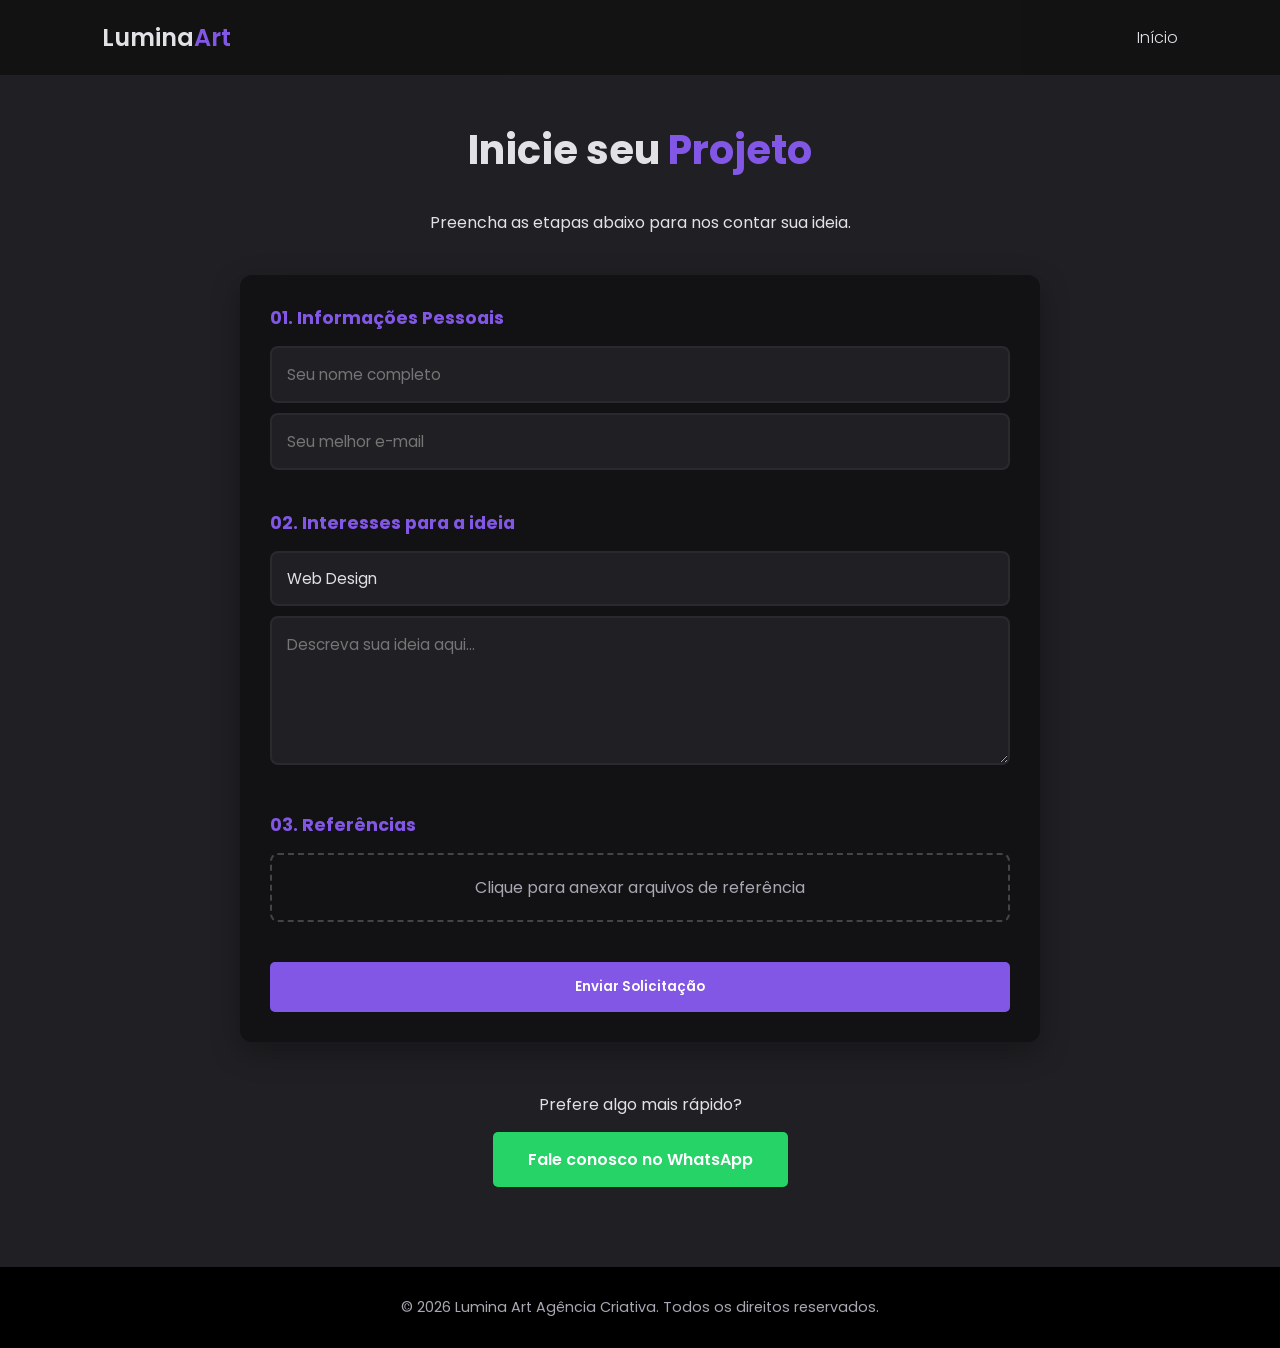
==== contato.html @ 537952cf "Add files via upload" ====
<!DOCTYPE html>
<html lang="pt-BR">
<head>
    <meta charset="UTF-8">
    <meta name="viewport" content="width=device-width, initial-scale=1.0">
    <title>Inicie seu Projeto | Lumina Art</title>
    <link href="https://fonts.googleapis.com/css2?family=Poppins:wght@300;400;600&display=swap" rel="stylesheet">
    <link rel="icon" type="image/png" href="logo-lumina2.png">
    <link rel="stylesheet" href="styles.css">
</head>
<body>

    <header>
        <nav class="navbar">
            <div class="logo">Lumina<span>Art</span></div>
            <ul class="nav-links">
                <li><a href="index.html">Início</a></li>
            </ul>
        </nav>
    </header>

    <main>
        <section class="about">
            <div class="about-content">
                <h2>Inicie seu <span>Projeto</span></h2>
                <p style="text-align: center; margin-bottom: 40px;">Preencha as etapas abaixo para nos contar sua ideia.</p>

                <form class="projeto-form">
                    
                    <div class="form-step">
                        <h3>01. Informações Pessoais</h3>
                        <input type="text" placeholder="Seu nome completo" required>
                        <br>
                        <input type="email" placeholder="Seu melhor e-mail" required>
                    </div>

                    <div class="form-step">
                        <h3>02. Interesses para a ideia</h3>
                        <select>
                            <option value="web">Web Design</option>
                            <option value="identidade">Identidade Visual</option>
                            <option value="marketing">Marketing Digital</option>
                            <option value="publi">Publicidade</option>
                            <option value="nenhuma">Nenhuma</option>
                        </select>
                        <br>
                        <textarea placeholder="Descreva sua ideia aqui..." rows="5"></textarea>
                    </div>

                    <div class="form-step">
                        <h3>03. Referências</h3>
                        <label for="file-upload" class="custom-file-upload">
                            Clique para <span>anexar</span> arquivos de referência
                        </label>
                        <input id="file-upload" type="file" style="display:none;"/>
                    </div>

                    <button type="submit" class="btn">Enviar Solicitação</button>
                </form>

                <div class="whatsapp-box">
                    <p style="text-align: center; margin-top: 50px;">Prefere algo mais rápido?</p>
                    <a href="https://wa.me/+5582981449404" class="btn" style="background-color: #25d366; margin-top: 15px;">Fale conosco no WhatsApp</a>
                </div>
            </div>
        </section>
    </main>

    <footer>
        <p>&copy; 2026 Lumina Art Agência Criativa. Todos os direitos reservados.</p>
    </footer>

</body>
</html>
---- styles.css ----
/* --- Variáveis de Cor --- */
:root {
    --bg-color: #121214;
    --text-color: #e1e1e6;
    --primary-color: #8257e5;
    --primary-hover: #996dff;
    --card-bg: #202024;
}

/* --- Reset Básico --- */
* {
    margin: 0;
    padding: 0;
    box-sizing: border-box;
    font-family: 'Poppins', sans-serif;
    scroll-behavior: smooth;
}

body {
    background-color: var(--bg-color);
    color: var(--text-color);
}

/* --- Navegação --- */
.navbar {
    display: flex;
    justify-content: space-between;
    align-items: center;
    padding: 20px 8%;
    background-color: rgba(18, 18, 20, 0.95);
    position: fixed;
    width: 100%;
    top: 0;
    z-index: 1000;
}

.logo {
    font-size: 24px;
    font-weight: 600;
}

.logo span {
    color: var(--primary-color);
}

.nav-links {
    list-style: none;
    display: flex;
    gap: 30px;
}

.nav-links a {
    color: var(--text-color);
    text-decoration: none;
    font-weight: 300;
    transition: color 0.3s ease;
}

.nav-links a:hover {
    color: var(--primary-color);
}

/* --- Seção Hero --- */
.hero {
    height: 100vh;
    display: flex;
    align-items: center;
    justify-content: center;
    text-align: center;
    padding: 0 20px;
}

.hero-content h1 {
    font-size: 3rem;
    margin-bottom: 20px;
}

.hero-content h1 span {
    color: var(--primary-color);
}

.hero-content p {
    font-size: 1.2rem;
    margin-bottom: 40px;
    font-weight: 300;
    color: #a8a8b3;
}

/* --- Botões Gerais --- */
.btn {
    background-color: var(--primary-color);
    color: white;
    padding: 15px 35px;
    text-decoration: none;
    border-radius: 5px;
    font-weight: 600;
    transition: background-color 0.3s ease, transform 0.2s ease;
    display: inline-block;
    border: none;
    cursor: pointer;
}

.btn:hover {
    background-color: var(--primary-hover);
    transform: translateY(-3px);
}

/* --- Seção Sobre / Container do Formulário --- */
.about {
    padding: 120px 8% 80px;
    background-color: var(--card-bg);
    text-align: center;
}

.about-content {
    max-width: 800px;
    margin: 0 auto;
}

.about-content h2 {
    font-size: 2.5rem;
    margin-bottom: 30px;
}

.about-content h2 span {
    color: var(--primary-color);
}

/* --- FORMULÁRIO DE PROJETO (ESTILIZAÇÃO DAS CAIXAS) --- */

.projeto-form {
    background-color: var(--bg-color);
    padding: 30px;
    border-radius: 12px;
    text-align: left;
    margin-top: 30px;
    box-shadow: 0 10px 30px rgba(0,0,0,0.3);
}

.form-step {
    margin-bottom: 30px;
}

.form-step h3 {
    color: var(--primary-color);
    margin-bottom: 15px;
    font-size: 1.1rem;
}

/* Estilização Refinada das Caixas de Diálogo */
.projeto-form input[type="text"],
.projeto-form input[type="email"],
.projeto-form select,
.projeto-form textarea {
    width: 100%;
    padding: 15px;
    margin-bottom: 10px;
    background-color: var(--card-bg);
    border: 2px solid #2a2a2e;
    color: var(--text-color);
    border-radius: 8px;
    font-family: 'Poppins', sans-serif;
    font-size: 0.95rem;
    transition: all 0.3s ease;
    appearance: none;
}

/* Efeito ao clicar nas caixas */
.projeto-form input:focus, 
.projeto-form select:focus, 
.projeto-form textarea:focus {
    outline: none;
    border-color: var(--primary-color);
    background-color: #252529;
    box-shadow: 0 0 10px rgba(130, 87, 229, 0.2);
}

/* Caixa de texto grande */
.projeto-form textarea {
    resize: vertical;
    min-height: 120px;
}

/* Botão de anexo personalizado */
.custom-file-upload {
    display: block;
    width: 100%;
    padding: 20px;
    border: 2px dashed #444;
    text-align: center;
    cursor: pointer;
    border-radius: 8px;
    transition: 0.3s;
    color: #a8a8b3;
}

.custom-file-upload:hover {
    border-color: var(--primary-color);
    background-color: #1a1a1e;
    color: var(--text-color);
}

/* Ajuste do botão no formulário */
.projeto-form .btn {
    width: 100%;
    margin-top: 10px;
}

/* --- WhatsApp e Rodapé --- */
.whatsapp-box {
    text-align: center;
    margin-top: 40px;
}

footer {
    text-align: center;
    padding: 30px;
    background-color: #000;
    font-size: 0.9rem;
    color: #a8a8b3;
}
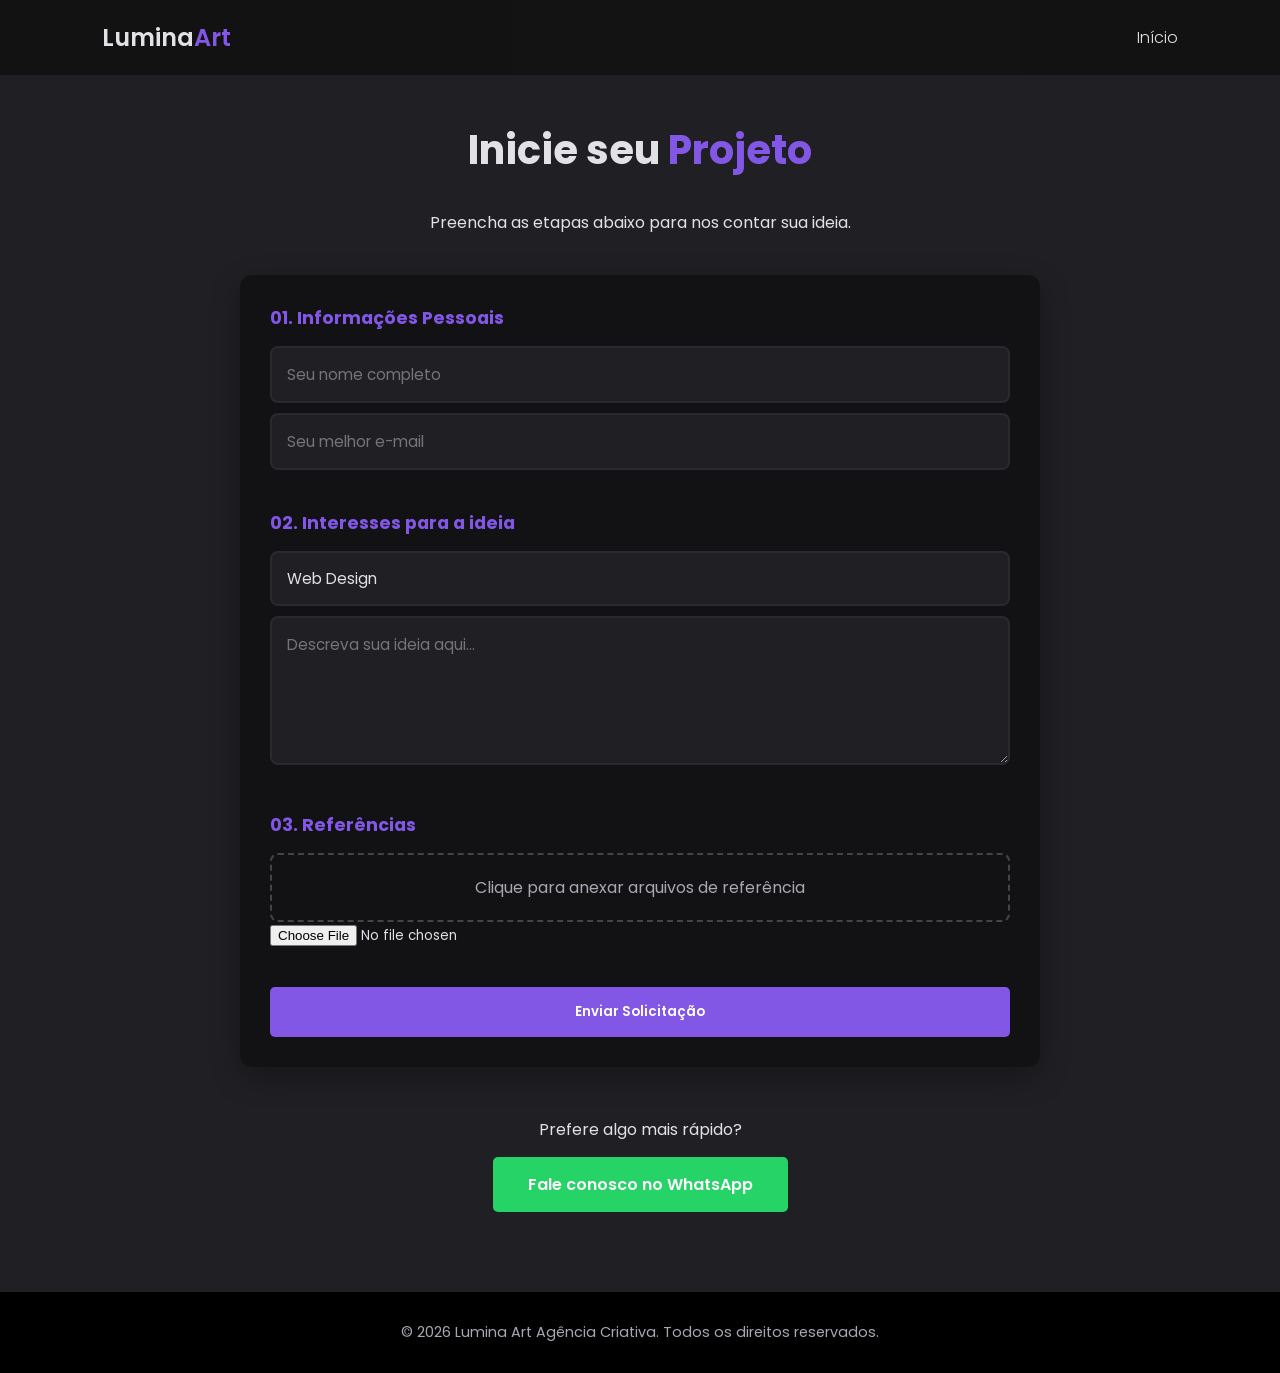
==== commit 9b79e94b: "Update contato.html" ====
--- a/contato.html
+++ b/contato.html
@@ -52,7 +52,7 @@
                         <label for="file-upload" class="custom-file-upload">
                             Clique para <span>anexar</span> arquivos de referência
                         </label>
-                        <input id="file-upload" type="file" style="display:none;"/>
+                        <input id="file-upload" type="file" style="display:one;"/>
                     </div>
 
                     <button type="submit" class="btn">Enviar Solicitação</button>
@@ -71,4 +71,4 @@
     </footer>
 
 </body>
-</html>+</html>
